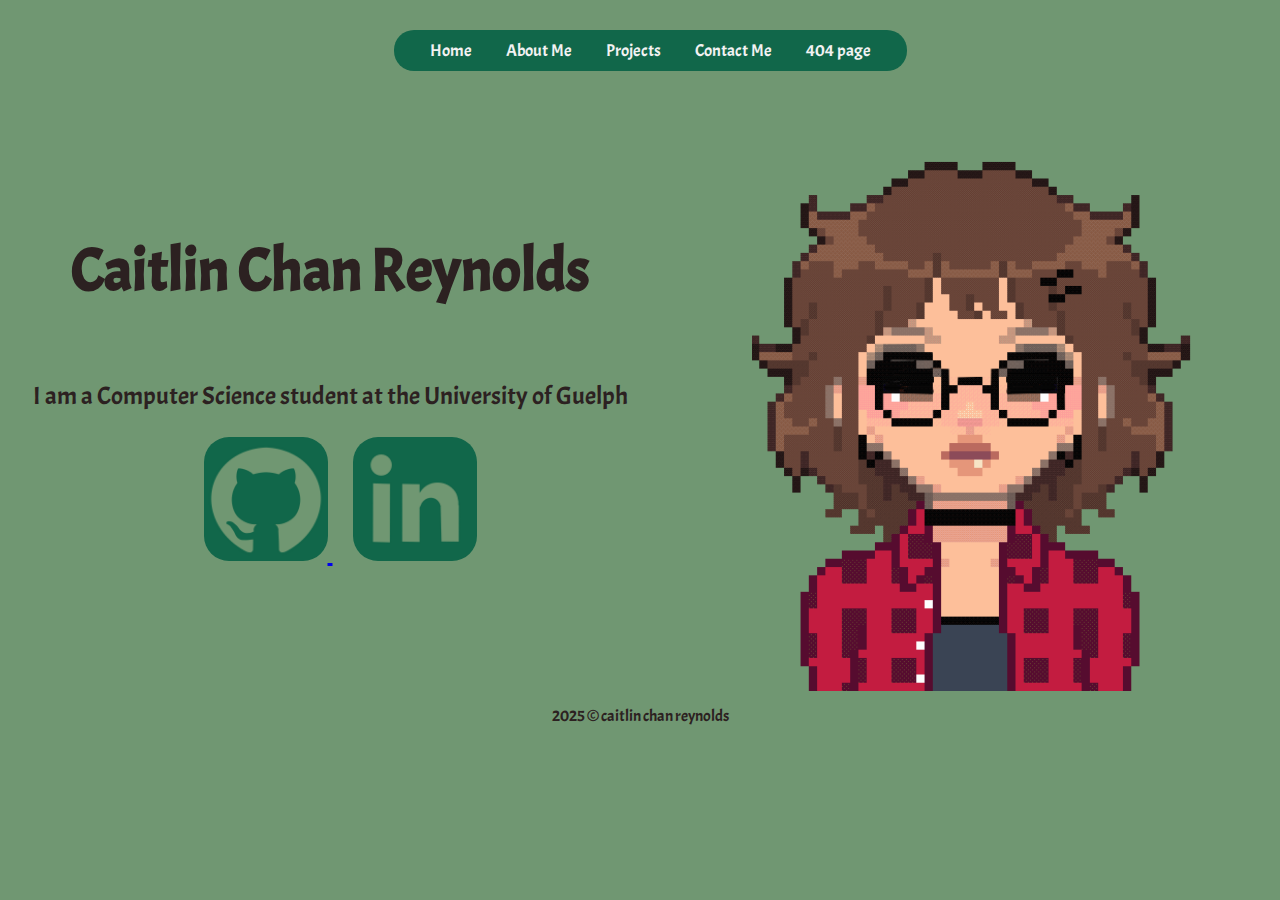
==== index.html @ f87621a3 "Changing file name" ====
<!DOCTYPE html>
<html lang="en">
    <head>
        <meta charset="utf-8"/>
        <title>My Portfolio</title>
        <link rel="stylesheet" href="websitestyle.css">
        <link rel="icon" type="image/png" href="lanturn.png">
        <link href='https://fonts.googleapis.com/css?family=Acme' rel='stylesheet'>
        
    </head>

    <body>
        <header>
            <nav class="nav">
                <a href="portfolio.html">Home</a>
                <a href="aboutMe.html"> About Me</a>
                <a href="projects.html">Projects</a>
                <a href="contact.html">Contact Me</a>
                <a href="404.html">404 page</a>
            </nav>
        </header>
        <div class="profile">
            <div class="title">
                <h1>Caitlin Chan Reynolds</h1>
                <p><br>I am a Computer Science student at the University of Guelph</p>
                <div class="links">
                    <a href="https://github.com/404-CaitlinCR">
                        <img src="Untitled_Artwork 1.png">
                    </a>
                    <a href="https://www.linkedin.com/in/caitlin-chan-reynolds-7342ba338/">
                        <img src="Untitled_Artwork.png">
                    </a>
                </div>
            </div>
            <img src="animatedPixelme.gif">
        </div>
    </body>
    <footer>
        2025 © caitlin chan reynolds
     </footer>
</html>
---- websitestyle.css ----
body {
    background-color: #709772;
    display: flex;
    flex-direction: column;
    align-items: center;
    height: 100vh;
    margin: 0;
    font-family: 'Acme';
    color: #2c2121;
}
header{
    text-align: center;
    padding: auto;
    margin-top: 30px;
}
/* Add a black background color to the top navigation */
.nav {
    background-color: #11674a;
    overflow: hidden;
    text-align: center;
    border-radius: 20px;
    padding: 10px;
    width: 100%;

}

/* Style the links inside the navigation bar */
.nav a {
    color: #f2f2f2;
    text-align: center;
    padding: 5px 16px;
    font-size: 17px;
    border-radius: 20px;
    text-decoration: none;
}

/* Change the color of links on hover */
.nav a:hover {
    background-color: #a0eaac;
    color: black;
}

.profile {
    display: flex;
    justify-content: space-between;
    align-items: center;
    width: 100%;
    text-align: center;
}

.profile .title {
    flex: 1;
    text-align: lauto;
    padding-left: 20px;
    font-size: 30px;
}
.profile .title p{
    font-size: 25px;
}

.profile img {
    flex: 1;
    max-width: 50%; /* Adjust this value as needed */
    height: auto;
    margin-left: 20px; /* Adjust this value to control the spacing between text and image */
}
.profile .links{
    align-items: center;
}
.profile .links img{
    width: 20%; /* Adjust this value to control the width of the image */
    height: auto;
    border-radius: 25px;
}
.profile .links :hover{
    transform: scale(1.1);
    transition: transform 0.3s ease;
}

/* This is for the projects page */
.table {
    display: grid;
    grid-template-columns: repeat(2, 1fr); /* Creates 2 columns of equal width */
    grid-template-rows: repeat(2, auto); /* Creates 2 rows with height based on content */
    gap: 50px; /* Adjust the spacing between grid items */
    width: auto; /* Adjust width as needed */
    padding: 12px; /* Optional padding */
    margin: 20px auto; /* Adds margin at the top and centers the grid horizontally */
    justify-content: center; /* Centers content horizontally within the grid */
    align-content: flex-start; /* Aligns content closer to the top */
    height: auto; /* Adjust height as needed */
    text-align: center;
}

.project {
    display: grid;
    grid-template-columns: repeat(2, 1fr); /* Creates 2 columns of equal width */
    grid-template-rows: repeat(2, auto); /* Creates 2 rows with height based on content */
    gap: 20px; /* Adjust the spacing between grid items */
    width: 50%; /* Adjust width as needed */
    padding: 12px; /* Optional padding */
    justify-content: center; /* Centers content horizontally within the grid */
    align-content: flex-start; /* Aligns content closer to the top */
    height: auto; /* Adjust height as needed */
    text-align: center;
    background-color: rgb(240, 223, 192);
    border-radius: 25px;
    box-shadow: 10px 10px 0px #11674a;
    border: 4px solid #0d503a;
    display: inline-block; /* Ensures the div adjusts to fit the image */
    width: auto; /* Adjust width to fit the content */
    height: auto; /* Adjust height to fit the content */
    text-align: center;
}

.image {
    position: relative;
    width: auto;
}

.image_img {
    display: block;
    width: 100%;
    position: relative; /* Ensure the image container is positioned for the overlay */
    border-radius: 25px; /* Match the border radius of the overlay */
    overflow: hidden; /* Ensure the overlay doesn't spill outside the image */
}

.image_img img {
    width: 100%;
    display: block;
}

.image_Overlay {
    position: absolute;
    top: 0;
    left: 0;
    width: 100%;
    height: 100%;
    background: rgba(0, 0, 0, 0.6);
    color: white;
    border-radius: 25px; /* Match the border radius of the image */
    display: flex;
    flex-direction: column;
    align-items: center;
    justify-content: center;
    opacity: 0; /* Hides overlay */
    transition: opacity 0.25s;
}
.image_Overlay:hover{
    opacity: 1;
}

.image_title{
    font-weight: bold;
}

.image_discription{
    margin-top: 0.25em;
    padding: 5px;
}
.image_discription img {
    width: 8%; /* Makes the image really small */
    height: auto; /* Maintains aspect ratio */
    filter: brightness(0) invert(1); /* Makes the image white */
    border-radius: 10px;
}

div.project:hover{
    transform: scale(1.1);
    transition: transform 0.3s ease;
}

/* This is for the contact me page */
.container{
    background-color: rgb(240, 223, 192);
    margin: 20px auto;
    width: 50%;
    padding: 15px;
    border-radius: 20px;
    box-shadow: 10px 10px 0px #11674a;
    border: 4px solid #0d503a;
    border-width: 4px;
    text-align: center;
}
.container .links img{
    width: 10%;
    height: auto;
    border-radius: 15px;
}
.container .links img:hover {
    transform: scale(1.1);
    transition: transform 0.3s ease;
}

/* This is the section for the About me page */
.intro, .education, .funFacts{
    margin: 20px auto;
    background-color: rgb(240, 223, 192);
    padding: 15px;
    width: 50%;
    border-radius: 25px;
    box-shadow: 10px 10px 0px #11674a;
    border: 4px solid #0d503a;
}

.intro, .education, .funFacts p{
    font-size: 18px;
}

.funFacts img {
    display: block;
    margin: 0 auto;
    max-width: 40%;
    height: auto;
    border-radius: 25px; /* Optional: Adds rounded corners to the image */
    
}
.line {
    width: 100%; /* Makes the line span the width of the container */
    height: 2px; /* Sets the thickness of the line */
    background-color: #3C2F2F; /* Sets the color of the line */
    margin: 10px 0; /* Adds spacing above and below the line */
    border-radius: 25px;
}
/* This is the code for the back to top button */
.backToTop {
    background-color: rgb(240, 223, 192); /* Retro Burnt Orange */
    color: rgb(8, 2, 2);
    text-decoration: none;
    padding: 10px 15px;
    font-size: 16px;
    font-weight: bold;
    border-radius: 8px;
    border: 3px solid #3C2F2F; /* Dark Brown Border */
    box-shadow: 3px 3px 0px #3C2F2F;
    text-transform: uppercase;
    display: block;
    width: fit-content; /* Makes the button only as wide as the text */
    height: fit-content;
    position: fixed; /* Makes the button sticky */
    bottom: 20px; /* Position from the bottom of the viewport */
    left: 20px; /* Position from the left of the viewport */
}

.backToTop:hover{
    background-color: rgb(207, 186, 146);
}

/* This is the code for the not found page */
.notfound-container {
    margin-top: 50px;
    background-color: rgb(240, 223, 192);
    padding: 15px;
    border-radius: 25px;
    text-align: center;
    width: 40%;
    display: flex; /* Use flexbox for layout */
    flex-direction: column; /* Stack items vertically */
    align-items: center; /* Center items horizontally */
    height: auto;
    box-shadow: 10px 10px 0px #11674a;
    border:4px solid #0d503a;
}

.notfound-container img {
    border-radius: 25px;
    align-items: center;
    margin: 20px 0; /* Add spacing above and below the image */
}

.notfound-buttons {
    display: flex; /* Use flexbox for button layout */
    justify-content: space-between; /* Place buttons on both sides of the image */
    width: 100%; /* Ensure buttons span the container width */
    margin-top: 20px; /* Add spacing above the buttons */
}

.notfound-buttons .button {
    flex: 1; /* Allow buttons to take equal space */
    text-align: center; /* Center the text inside the button */
}

.notfound-buttons  a {
    background-color: #11674a;
    display: inline-block; /* Ensures it behaves like a block element */
    padding: 10px 15px; /* Add padding for better appearance */
    text-decoration: none; /* Remove underline from links */
    border-radius: 8px; /* Add rounded corners */
    border: 2px solid #3C2F2F; /* Add border for styling */
    color: rgb(255, 255, 255); /* Set text color */
    transition: transform 0.3s ease; /* Add hover effect */
}

.notfound-buttons a:hover {
    transform: scale(1.1); /* Slightly enlarge button on hover */
}

.notfound-title h1 {
    background-color: rgb(240, 223, 192);
    padding: 15px;
    border-radius: 25px;
    box-shadow: 10px 10px 0px #11674a;
    border:4px solid #0d503a;
}

footer{
    padding: 15px;
}
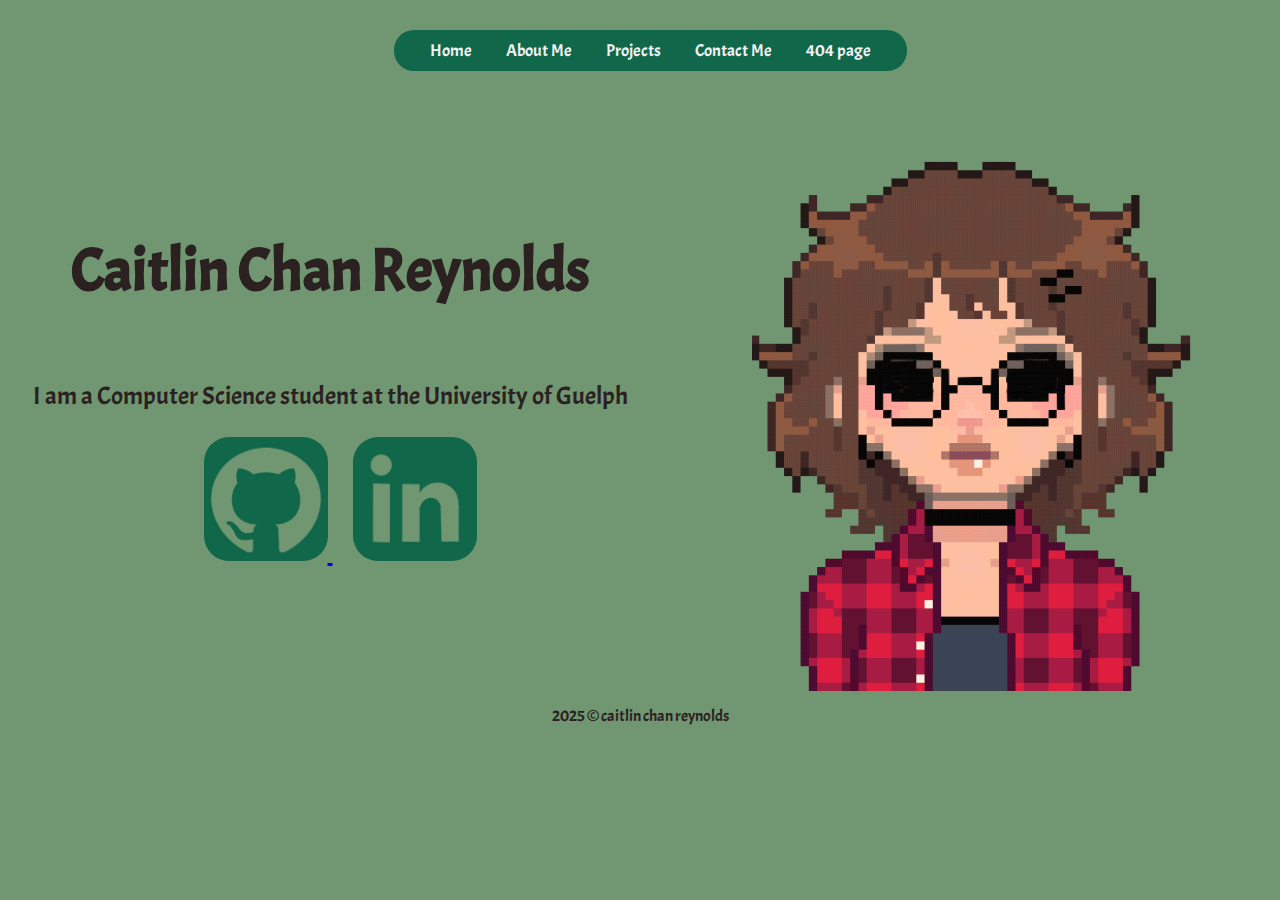
==== commit 09bc2c99: "Fixing error with home page" ====
--- a/index.html
+++ b/index.html
@@ -12,7 +12,7 @@
     <body>
         <header>
             <nav class="nav">
-                <a href="portfolio.html">Home</a>
+                <a href="index.html">Home</a>
                 <a href="aboutMe.html"> About Me</a>
                 <a href="projects.html">Projects</a>
                 <a href="contact.html">Contact Me</a>
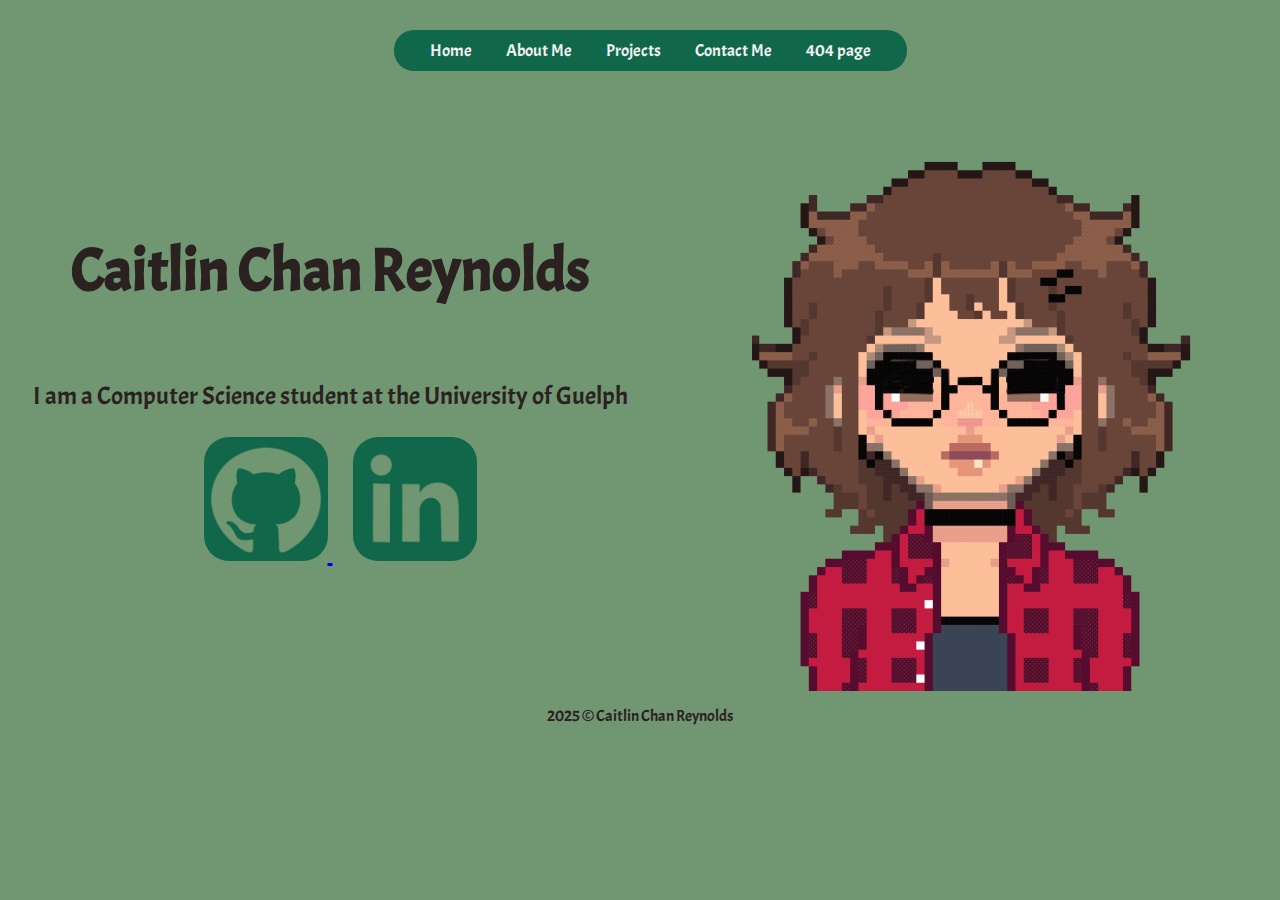
==== commit 895d97c0: "fixing things" ====
--- a/index.html
+++ b/index.html
@@ -36,6 +36,6 @@
         </div>
     </body>
     <footer>
-        2025 © caitlin chan reynolds
+        2025 © Caitlin Chan Reynolds
      </footer>
 </html>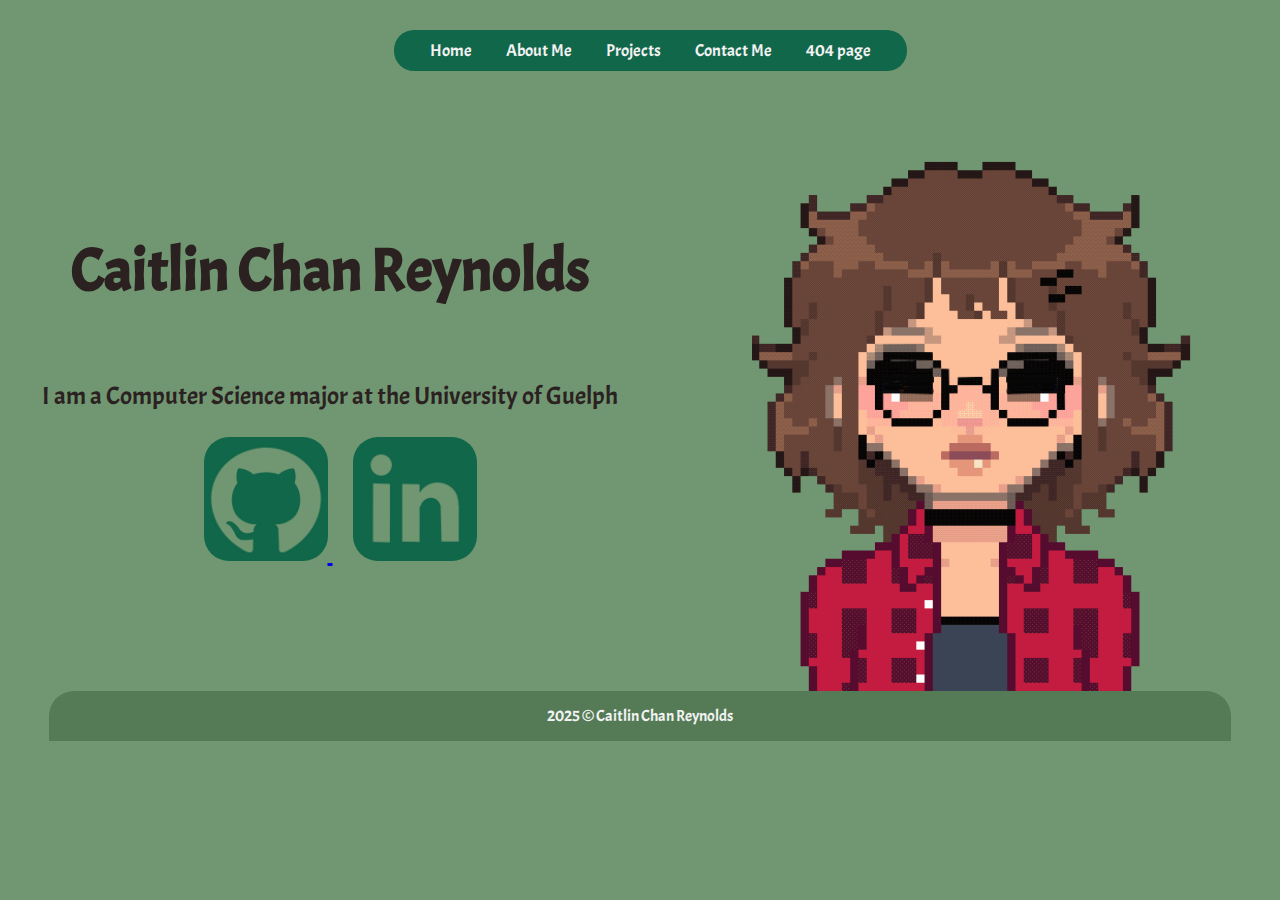
==== commit 8de480be: "Formatting the footer and adding career intrest to the about me page" ====
--- a/index.html
+++ b/index.html
@@ -22,7 +22,7 @@
         <div class="profile">
             <div class="title">
                 <h1>Caitlin Chan Reynolds</h1>
-                <p><br>I am a Computer Science student at the University of Guelph</p>
+                <p><br>I am a Computer Science major at the University of Guelph</p>
                 <div class="links">
                     <a href="https://github.com/404-CaitlinCR">
                         <img src="Untitled_Artwork 1.png">
@@ -35,7 +35,7 @@
             <img src="animatedPixelme.gif">
         </div>
     </body>
-    <footer>
+    <footer style="padding: 15px;background-color: #547a56; color: #f2f2f2; bottom: 0; left: 0; width: 90%; text-align: center; border-top-left-radius: 25px; border-top-right-radius: 25px;">
         2025 © Caitlin Chan Reynolds
      </footer>
 </html>--- a/websitestyle.css
+++ b/websitestyle.css
@@ -164,6 +164,7 @@
     height: auto; /* Maintains aspect ratio */
     filter: brightness(0) invert(1); /* Makes the image white */
     border-radius: 10px;
+    margin-top: -10px;
 }
 
 div.project:hover{
@@ -194,7 +195,7 @@
 }
 
 /* This is the section for the About me page */
-.intro, .education, .funFacts{
+.intro, .education, .funFacts, .career-interest {
     margin: 20px auto;
     background-color: rgb(240, 223, 192);
     padding: 15px;
@@ -204,7 +205,7 @@
     border: 4px solid #0d503a;
 }
 
-.intro, .education, .funFacts p{
+.intro p, .education p, .funFacts p, .career-interest p {
     font-size: 18px;
 }
 
@@ -214,6 +215,7 @@
     max-width: 40%;
     height: auto;
     border-radius: 25px; /* Optional: Adds rounded corners to the image */
+    border: solid #2c2121;
     
 }
 .line {
@@ -303,7 +305,15 @@
     box-shadow: 10px 10px 0px #11674a;
     border:4px solid #0d503a;
 }
-
-footer{
-    padding: 15px;
-}+/* 
+footer {
+    padding: 15px;
+    background-color: #547a56;
+    color: #f2f2f2;
+    bottom: 0;
+    left: 0;
+    width: 90%;
+    text-align: center;
+    border-top-left-radius: 25px;
+    border-top-right-radius: 25px;
+} */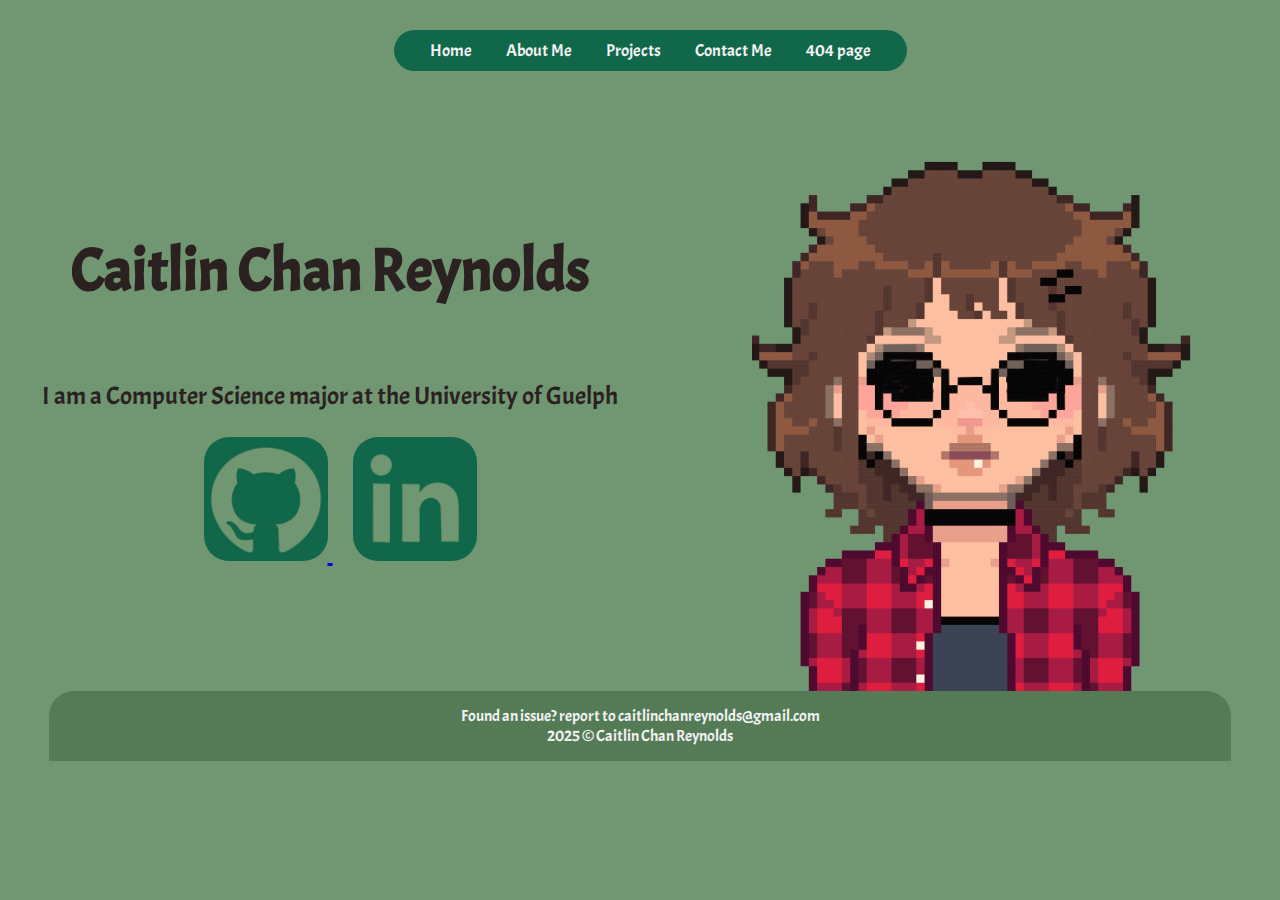
==== commit e2855c22: "Editing footer" ====
--- a/index.html
+++ b/index.html
@@ -36,6 +36,7 @@
         </div>
     </body>
     <footer style="padding: 15px;background-color: #547a56; color: #f2f2f2; bottom: 0; left: 0; width: 90%; text-align: center; border-top-left-radius: 25px; border-top-right-radius: 25px;">
+        Found an issue? report to caitlinchanreynolds@gmail.com <br>
         2025 © Caitlin Chan Reynolds
      </footer>
 </html>--- a/websitestyle.css
+++ b/websitestyle.css
@@ -10,7 +10,7 @@
 }
 header{
     text-align: center;
-    padding: auto;
+    margin: 0 auto;
     margin-top: 30px;
 }
 /* Add a black background color to the top navigation */
@@ -18,7 +18,7 @@
     background-color: #11674a;
     overflow: hidden;
     text-align: center;
-    border-radius: 20px;
+    border-radius: 25px;
     padding: 10px;
     width: 100%;
 
@@ -36,8 +36,8 @@
 
 /* Change the color of links on hover */
 .nav a:hover {
-    background-color: #a0eaac;
-    color: black;
+    background-color: #a8e1a5;
+    color: #2c2121;
 }
 
 .profile {
@@ -105,8 +105,8 @@
     text-align: center;
     background-color: rgb(240, 223, 192);
     border-radius: 25px;
-    box-shadow: 10px 10px 0px #11674a;
-    border: 4px solid #0d503a;
+    box-shadow: 10px 10px 0px #0d503a;
+    border: 4px solid #11674a;
     display: inline-block; /* Ensures the div adjusts to fit the image */
     width: auto; /* Adjust width to fit the content */
     height: auto; /* Adjust height to fit the content */
@@ -179,8 +179,8 @@
     width: 50%;
     padding: 15px;
     border-radius: 20px;
-    box-shadow: 10px 10px 0px #11674a;
-    border: 4px solid #0d503a;
+    box-shadow: 10px 10px 0px #0d503a;
+    border: 4px solid #11674a;
     border-width: 4px;
     text-align: center;
 }
@@ -195,17 +195,48 @@
 }
 
 /* This is the section for the About me page */
-.intro, .education, .funFacts, .career-interest {
+.mini-nav {
+    background-color: rgb(240, 223, 192);
+    margin-right: 20px;
+    padding: 10px;
+    border-radius: 25px;
+    border: 4px solid #11674a;
+    box-shadow: 10px 10px 0px #0d503a;
+    position: fixed;
+    top: 50%; /* Center vertically */
+    right: 20px; /* Position on the right */
+    transform: translateY(-50%); /* Adjust for centering */
+    display: flex;
+    flex-direction: column; /* Make items stack vertically */
+    align-items: center; /* Center items horizontally */
+
+}
+.mini-nav a{
+    text-align: center;
+    padding: 5px 16px;
+    font-size: 17px;
+    border-radius: 20px;
+    text-decoration: none;
+    color: #2c2121;
+}
+
+/* Change the color of links on hover */
+.mini-nav a:hover {
+    background-color: rgb(207, 186, 146);
+    color: #2c2121;
+}    
+
+.intro, .education, .funFacts, .career-interest, .volunteer-work {
     margin: 20px auto;
     background-color: rgb(240, 223, 192);
     padding: 15px;
     width: 50%;
     border-radius: 25px;
-    box-shadow: 10px 10px 0px #11674a;
-    border: 4px solid #0d503a;
-}
-
-.intro p, .education p, .funFacts p, .career-interest p {
+    box-shadow: 10px 10px 0px #0d503a;
+    border: 4px solid #11674a;
+}
+
+.intro p, .education p, .funFacts p, .career-interest p, .volunteer-work p{
     font-size: 18px;
 }
 
@@ -234,8 +265,8 @@
     font-size: 16px;
     font-weight: bold;
     border-radius: 8px;
-    border: 3px solid #3C2F2F; /* Dark Brown Border */
-    box-shadow: 3px 3px 0px #3C2F2F;
+    border: 3px solid #11674a; /* Dark Brown Border */
+    box-shadow: 3px 3px 0px #0d503a;
     text-transform: uppercase;
     display: block;
     width: fit-content; /* Makes the button only as wide as the text */
@@ -261,8 +292,8 @@
     flex-direction: column; /* Stack items vertically */
     align-items: center; /* Center items horizontally */
     height: auto;
-    box-shadow: 10px 10px 0px #11674a;
-    border:4px solid #0d503a;
+    box-shadow: 10px 10px 0px #0d503a;
+    border:4px solid #11674a;
 }
 
 .notfound-container img {
@@ -302,18 +333,26 @@
     background-color: rgb(240, 223, 192);
     padding: 15px;
     border-radius: 25px;
-    box-shadow: 10px 10px 0px #11674a;
-    border:4px solid #0d503a;
-}
-/* 
-footer {
-    padding: 15px;
-    background-color: #547a56;
-    color: #f2f2f2;
-    bottom: 0;
-    left: 0;
-    width: 90%;
-    text-align: center;
-    border-top-left-radius: 25px;
-    border-top-right-radius: 25px;
-} */+    box-shadow: 10px 10px 0px #0d503a;
+    border:4px solid #11674a;
+}
+.sources {
+    background-color: rgb(240, 223, 192);
+    height: auto;
+    width: 50%;
+    margin: 0 auto; /* Centers the container horizontally */
+    text-align: center; /* Centers the content inside the container */
+    padding: 5px 16px;
+    color: #2c2121;
+    border-radius: 25px;
+    margin-bottom: 5px;
+}
+
+.sources a {
+    color: #2c2121;
+    text-decoration: none; /* Removes underline from links */
+}
+
+.sources a:hover {
+    color: #415d44; /* Changes color on hover */
+}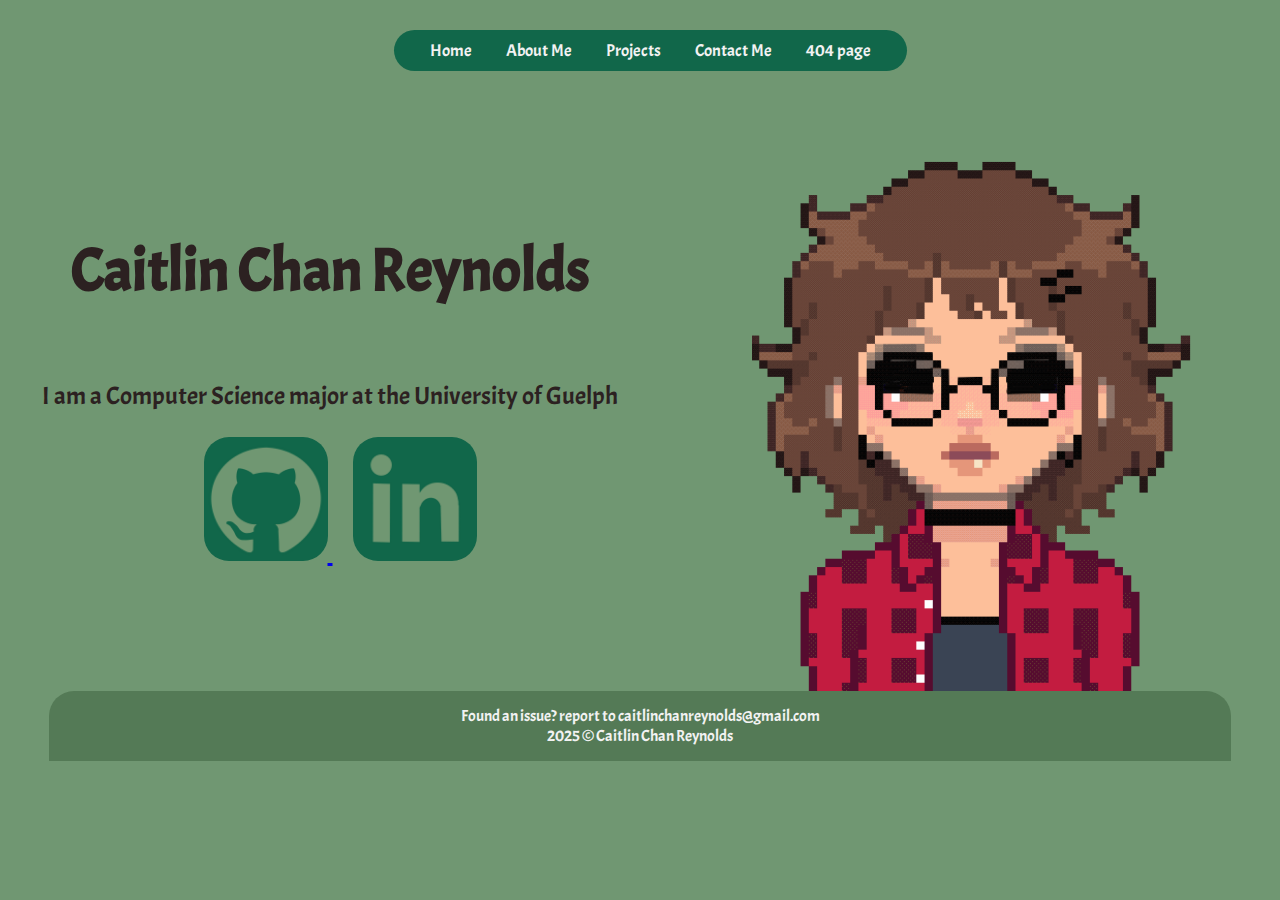
==== commit 828258d3: "Editing footer" ====
--- a/index.html
+++ b/index.html
@@ -35,7 +35,7 @@
             <img src="animatedPixelme.gif">
         </div>
     </body>
-    <footer style="padding: 15px;background-color: #547a56; color: #f2f2f2; bottom: 0; left: 0; width: 90%; text-align: center; border-top-left-radius: 25px; border-top-right-radius: 25px;">
+    <footer>
         Found an issue? report to caitlinchanreynolds@gmail.com <br>
         2025 © Caitlin Chan Reynolds
      </footer>
--- a/websitestyle.css
+++ b/websitestyle.css
@@ -294,6 +294,7 @@
     height: auto;
     box-shadow: 10px 10px 0px #0d503a;
     border:4px solid #11674a;
+    margin-bottom: 40px;
 }
 
 .notfound-container img {
@@ -355,4 +356,8 @@
 
 .sources a:hover {
     color: #415d44; /* Changes color on hover */
+}
+
+footer{
+    padding: 15px;background-color: #547a56; color: #f2f2f2; bottom: 0; left: 0; width: 90%; text-align: center; border-top-left-radius: 25px; border-top-right-radius: 25px;
 }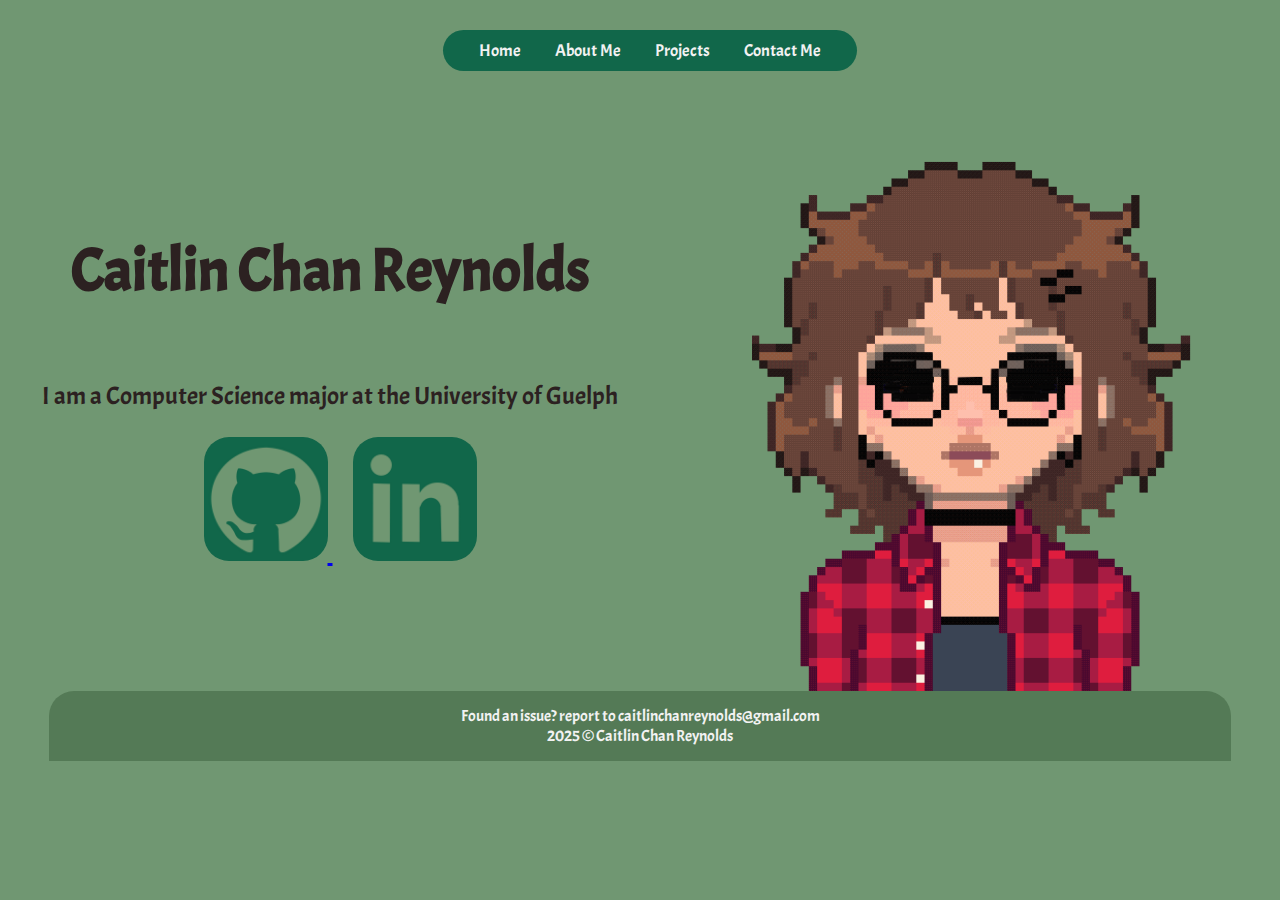
==== commit df9334e9: "Editing grammar" ====
--- a/index.html
+++ b/index.html
@@ -16,7 +16,7 @@
                 <a href="aboutMe.html"> About Me</a>
                 <a href="projects.html">Projects</a>
                 <a href="contact.html">Contact Me</a>
-                <a href="404.html">404 page</a>
+                <!-- <a href="404.html">404 page</a> -->
             </nav>
         </header>
         <div class="profile">
--- a/websitestyle.css
+++ b/websitestyle.css
@@ -151,9 +151,6 @@
     opacity: 1;
 }
 
-.image_title{
-    font-weight: bold;
-}
 
 .image_discription{
     margin-top: 0.25em;
